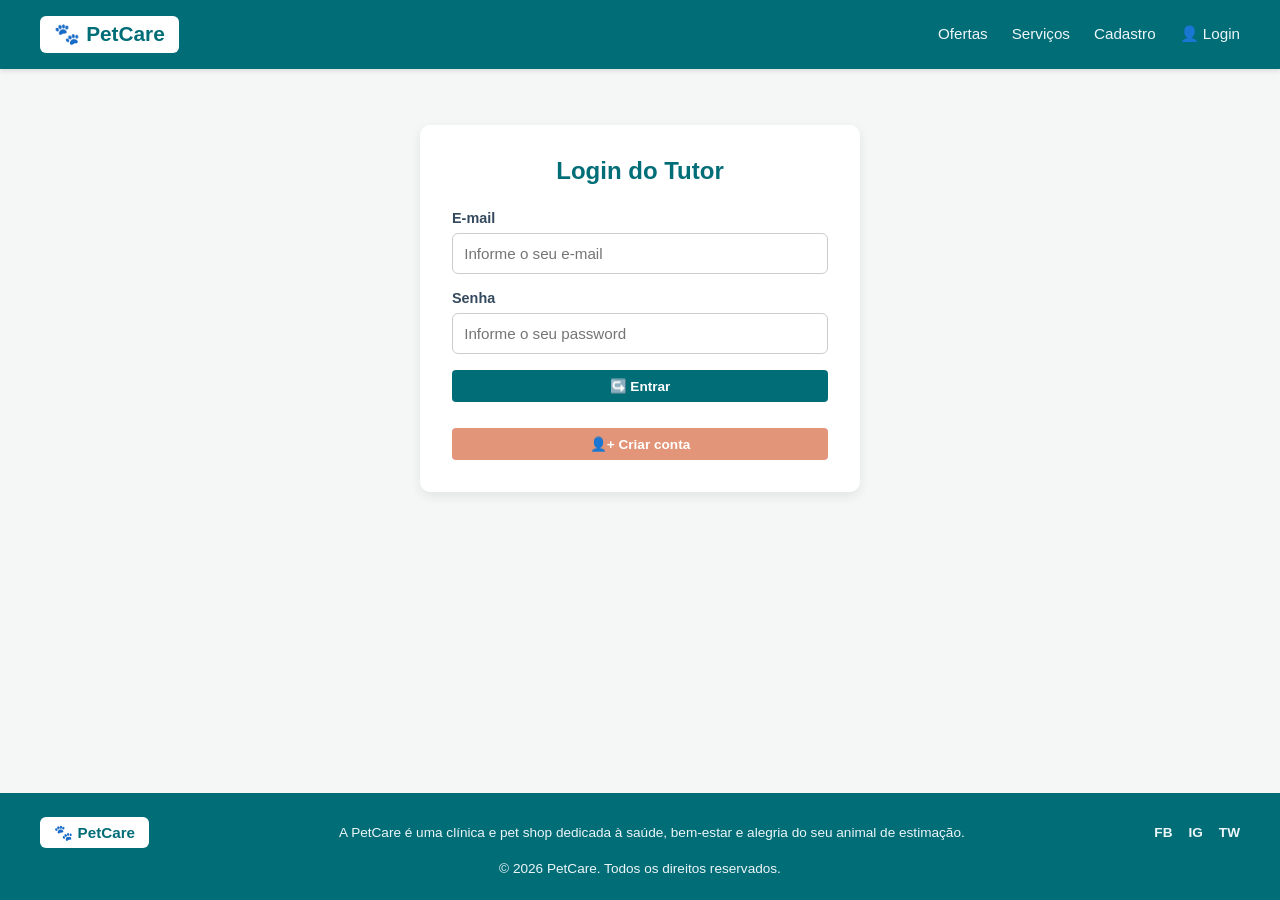
==== login.html @ d26d1cb9 "Add files via upload" ====
<!DOCTYPE html>
<html lang="pt-BR">
<head>
    <meta charset="UTF-8">
    <meta name="viewport" content="width=device-width, initial-scale=1.0">
    <title>Login - PetCare</title>
    <link rel="stylesheet" href="style.css">
</head>
<body>
    <!-- Cabeçalho -->
    <header>
        <a href="index.html" class="logo">🐾 PetCare</a>
        <nav>
            <ul>
                <li><a href="index.html">Ofertas</a></li>
                <li><a href="produto.html">Serviços</a></li>
                <li><a href="new.html">Cadastro</a></li>
                <li><a href="login.html">👤 Login</a></li>
            </ul>
        </nav>
    </header>

    <!-- Conteúdo Principal -->
    <main>
        <section class="form-container">
            <h2>Login do Tutor</h2>
            <form action="index.html" method="GET" style="display: flex; flex-direction: column; gap: 1rem;">
                <div class="form-group">
                    <label for="email">E-mail</label>
                    <input type="email" id="email" placeholder="Informe o seu e-mail" required>
                </div>

                <div class="form-group">
                    <label for="password">Senha</label>
                    <input type="password" id="password" placeholder="Informe o seu password" required>
                </div>

                <button type="submit" class="btn">↪️ Entrar</button>
            </form>

            <a href="new.html" class="btn btn-secondary">👤+ Criar conta</a>
        </section>
    </main>

    <!-- Rodapé -->
    <footer>
        <div class="footer-content">
            <span class="logo" style="font-size: 0.95rem;">🐾 PetCare</span>
            <p>A PetCare é uma clínica e pet shop dedicada à saúde, bem-estar e alegria do seu animal de estimação.</p>
            <div class="social-links">
                <span>FB</span>
                <span>IG</span>
                <span>TW</span>
            </div>
        </div>
        <p>&copy; 2026 PetCare. Todos os direitos reservados.</p>
    </footer>
</body>
</html>
---- style.css ----
* {
    margin: 0;
    padding: 0;
    box-sizing: border-box;
    font-family: 'Segoe UI', Tahoma, Geneva, Verdana, sans-serif;
}

body {
    background-color: #f4f7f6;
    color: #2c3e50;
    display: flex;
    flex-direction: column;
    min-height: 100vh;
}

/* Cabeçalho Padronizado */
header {
    background-color: #006d77;
    color: #ffffff;
    display: flex;
    justify-content: space-between;
    align-items: center;
    padding: 1rem 2.5rem;
    box-shadow: 0 2px 5px rgba(0,0,0,0.1);
}

.logo {
    font-weight: bold;
    font-size: 1.3rem;
    background-color: #ffffff;
    color: #006d77;
    padding: 0.4rem 0.9rem;
    border-radius: 6px;
    text-decoration: none;
}

nav ul {
    list-style: none;
    display: flex;
    gap: 1.5rem;
}

nav a {
    color: #edf6f9;
    text-decoration: none;
    font-size: 0.95rem;
    font-weight: 500;
    transition: color 0.3s;
}

nav a:hover {
    color: #ffddd2;
}

/* Conteúdo Principal */
main {
    flex: 1;
    padding: 2rem 1.5rem;
    max-width: 1400px;
    margin: 0 auto;
    width: 100%;
}

/* Barra de Título e Pesquisa */
.top-bar {
    display: flex;
    justify-content: space-between;
    align-items: center;
    flex-wrap: wrap;
    gap: 1rem;
    margin-bottom: 2rem;
}

.search-box input {
    padding: 0.6rem 1rem;
    border: 1px solid #83c5be;
    border-radius: 20px;
    width: 280px;
    outline: none;
}

/* Grid de Cards (Exatamente 5 cards na mesma fileira) */
.grid-cards {
    display: grid;
    grid-template-columns: repeat(5, 1fr);
    gap: 1rem;
}

.card {
    background-color: #ffffff;
    border-radius: 8px;
    overflow: hidden;
    box-shadow: 0 4px 6px rgba(0,0,0,0.05);
    display: flex;
    flex-direction: column;
    transition: transform 0.2s;
}

.card:hover {
    transform: translateY(-3px);
}

.card img {
    width: 100%;
    height: 130px;
    object-fit: cover;
}

.card-body {
    padding: 0.9rem;
    display: flex;
    flex-direction: column;
    gap: 0.3rem;
    flex: 1;
}

.card-tag {
    font-size: 0.75rem;
    color: #006d77;
    font-weight: 600;
}

.card-body h3 {
    font-size: 0.95rem;
}

.card-details {
    font-size: 0.8rem;
    color: #666;
}

.card-price-row {
    display: flex;
    justify-content: space-between;
    align-items: center;
    margin-top: 0.4rem;
    margin-bottom: 0.6rem;
}

.price {
    font-weight: bold;
    font-size: 0.95rem;
    color: #2c3e50;
}

/* Sistema de Avaliação Interativa por Estrelas */
.rating {
    display: flex;
    flex-direction: row-reverse;
    justify-content: flex-end;
    gap: 2px;
}

.rating input {
    display: none;
}

.rating label {
    font-size: 1.1rem;
    color: #ddd;
    cursor: pointer;
    transition: color 0.2s;
}

.rating input:checked ~ label,
.rating label:hover,
.rating label:hover ~ label {
    color: #f39c12;
}

/* Botões */
.btn {
    background-color: #006d77;
    color: #ffffff;
    border: none;
    padding: 0.5rem;
    border-radius: 4px;
    cursor: pointer;
    text-align: center;
    text-decoration: none;
    font-size: 0.85rem;
    font-weight: 600;
    transition: background-color 0.3s;
    display: block;
    width: 100%;
}

.btn:hover {
    background-color: #005057;
}

.btn-secondary {
    background-color: #e29578;
    color: #ffffff;
    margin-top: 0.5rem;
}

.btn-secondary:hover {
    background-color: #d08164;
}

/* Formulários */
.form-container {
    background-color: #ffffff;
    max-width: 440px;
    margin: 1.5rem auto;
    padding: 2rem;
    border-radius: 10px;
    box-shadow: 0 4px 12px rgba(0,0,0,0.08);
    display: flex;
    flex-direction: column;
    gap: 1.1rem;
}

.form-container h2 {
    text-align: center;
    color: #006d77;
    margin-bottom: 0.5rem;
}

.form-group {
    display: flex;
    flex-direction: column;
    gap: 0.4rem;
}

.form-group label {
    font-size: 0.9rem;
    font-weight: 600;
    color: #34495e;
}

.form-group input[type="text"],
.form-group input[type="email"],
.form-group input[type="password"],
.form-group select {
    padding: 0.7rem;
    border: 1px solid #ccc;
    border-radius: 6px;
    font-size: 0.95rem;
}

.radio-group {
    display: flex;
    flex-direction: column;
    gap: 0.4rem;
    font-size: 0.9rem;
}

.radio-group label {
    font-weight: normal;
    display: flex;
    align-items: center;
    gap: 0.5rem;
    cursor: pointer;
}

.avatar-preview {
    font-size: 0.85rem;
    color: #006d77;
    font-weight: 600;
    margin-top: 0.2rem;
}

/* Tabela de Serviços */
.table-container {
    width: 100%;
    overflow-x: auto;
    margin-top: 1.5rem;
    background-color: #ffffff;
    border-radius: 10px;
    box-shadow: 0 4px 8px rgba(0,0,0,0.06);
    padding: 1rem;
}

table {
    width: 100%;
    border-collapse: collapse;
    text-align: left;
    font-size: 0.9rem;
}

th, td {
    padding: 0.9rem 1rem;
    border-bottom: 1px solid #e0e6ed;
}

th {
    background-color: #006d77;
    color: #ffffff;
    font-weight: 600;
}

tr:hover {
    background-color: #f1f8f9;
}

.btn-table {
    background-color: #e29578;
    color: #ffffff;
    padding: 0.45rem 0.85rem;
    border-radius: 5px;
    text-decoration: none;
    font-size: 0.85rem;
    font-weight: 600;
    display: inline-block;
    transition: background 0.3s;
}

.btn-table:hover {
    background-color: #d08164;
}

/* Rodapé */
footer {
    background-color: #006d77;
    color: #edf6f9;
    padding: 1.5rem 2.5rem;
    font-size: 0.85rem;
    display: flex;
    flex-direction: column;
    gap: 0.8rem;
    align-items: center;
    margin-top: auto;
}

.footer-content {
    display: flex;
    justify-content: space-between;
    width: 100%;
    max-width: 1400px;
    align-items: center;
    flex-wrap: wrap;
    gap: 1rem;
}

.social-links {
    display: flex;
    gap: 1rem;
    font-weight: bold;
}

/* Responsividade para telas menores */
@media (max-width: 1024px) {
    .grid-cards {
        grid-template-columns: repeat(auto-fit, minmax(200px, 1fr));
    }
}

@media (max-width: 768px) {
    header {
        flex-direction: column;
        gap: 1rem;
        padding: 1rem;
    }

    nav ul {
        flex-wrap: wrap;
        justify-content: center;
        gap: 1rem;
    }

    .top-bar {
        flex-direction: column;
        align-items: flex-start;
    }

    .search-box input {
        width: 100%;
    }

    .footer-content {
        flex-direction: column;
        text-align: center;
    }
}
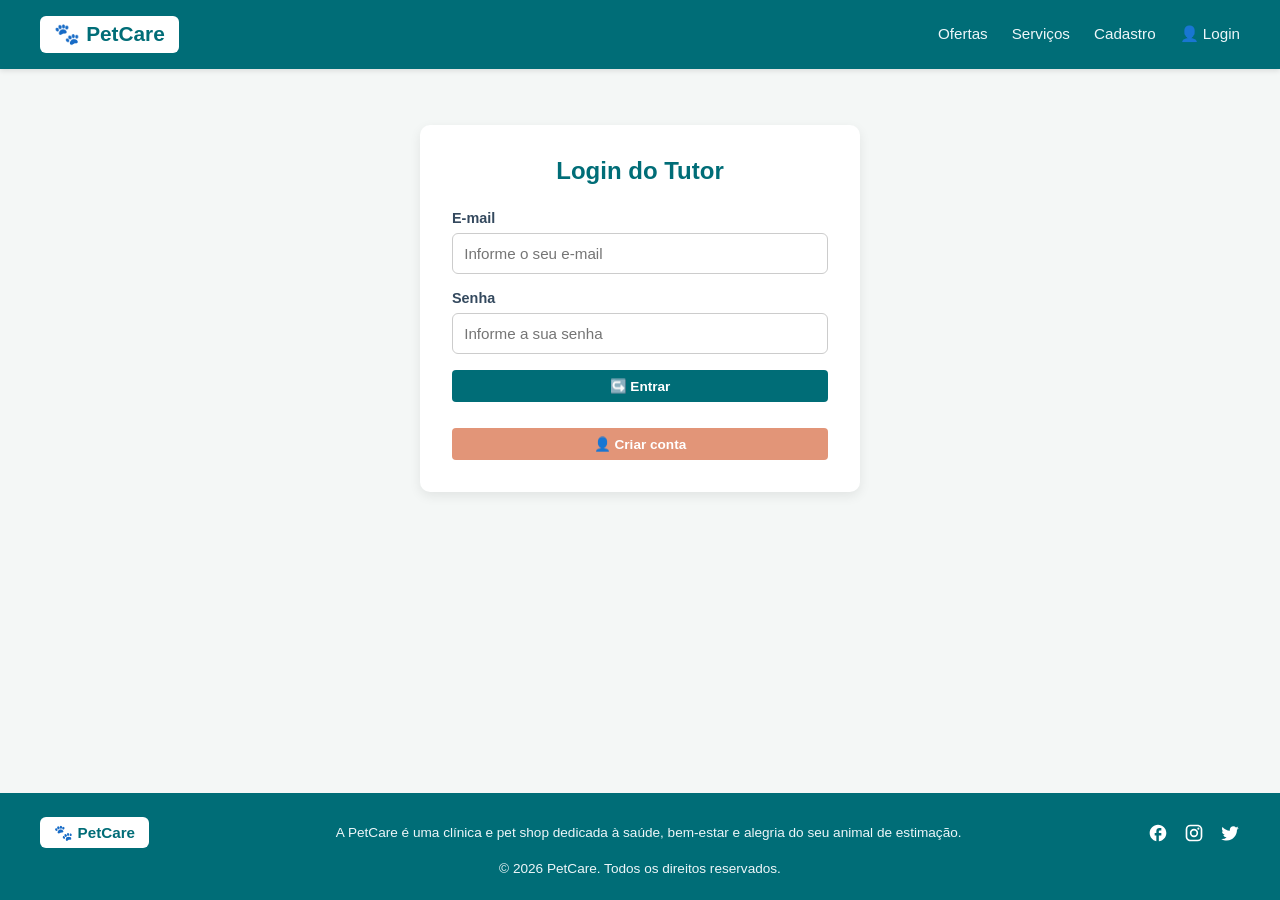
==== commit 192b76c5: "Add files via upload" ====
--- a/login.html
+++ b/login.html
@@ -7,7 +7,6 @@
     <link rel="stylesheet" href="style.css">
 </head>
 <body>
-    <!-- Cabeçalho -->
     <header>
         <a href="index.html" class="logo">🐾 PetCare</a>
         <nav>
@@ -20,11 +19,10 @@
         </nav>
     </header>
 
-    <!-- Conteúdo Principal -->
     <main>
         <section class="form-container">
             <h2>Login do Tutor</h2>
-            <form action="index.html" method="GET" style="display: flex; flex-direction: column; gap: 1rem;">
+            <form onsubmit="fazerLogin(event)" style="display: flex; flex-direction: column; gap: 1rem;">
                 <div class="form-group">
                     <label for="email">E-mail</label>
                     <input type="email" id="email" placeholder="Informe o seu e-mail" required>
@@ -32,28 +30,41 @@
 
                 <div class="form-group">
                     <label for="password">Senha</label>
-                    <input type="password" id="password" placeholder="Informe o seu password" required>
+                    <input type="password" id="password" placeholder="Informe a sua senha" required>
                 </div>
 
                 <button type="submit" class="btn">↪️ Entrar</button>
             </form>
 
-            <a href="new.html" class="btn btn-secondary">👤+ Criar conta</a>
+            <a href="new.html" class="btn btn-secondary">👤 Criar conta</a>
         </section>
     </main>
 
-    <!-- Rodapé -->
     <footer>
         <div class="footer-content">
             <span class="logo" style="font-size: 0.95rem;">🐾 PetCare</span>
             <p>A PetCare é uma clínica e pet shop dedicada à saúde, bem-estar e alegria do seu animal de estimação.</p>
             <div class="social-links">
-                <span>FB</span>
-                <span>IG</span>
-                <span>TW</span>
+                <a href="#" aria-label="Facebook" title="Facebook">
+                    <svg width="20" height="20" fill="currentColor" viewBox="0 0 24 24"><path d="M22 12c0-5.52-4.48-10-10-10S2 6.48 2 12c0 4.84 3.44 8.87 8 9.8V15H8v-3h2V9.5C10 7.57 11.57 6 13.5 6H16v3h-2c-.55 0-1 .45-1 1v2h3v3h-3v6.95c5.05-.5 9-4.76 9-9.95z"/></svg>
+                </a>
+                <a href="#" aria-label="Instagram" title="Instagram">
+                    <svg width="20" height="20" fill="currentColor" viewBox="0 0 24 24"><path d="M7.8 2h8.4C19.4 2 22 4.6 22 7.8v8.4a5.8 5.8 0 0 1-5.8 5.8H7.8C4.6 22 2 19.4 2 16.2V7.8A5.8 5.8 0 0 1 7.8 2zm-.2 2A3.6 3.6 0 0 0 4 7.6v8.8C4 18.39 5.61 20 7.6 20h8.8a3.6 3.6 0 0 0 3.6-3.6V7.6C20 5.61 18.39 4 16.4 4H7.6zm9.65 1.5a1.25 1.25 0 0 1 1.25 1.25A1.25 1.25 0 0 1 17.25 8 1.25 1.25 0 0 1 16 6.75a1.25 1.25 0 0 1 1.25-1.25zM12 7a5 5 0 0 1 5 5 5 5 0 0 1-5 5 5 5 0 0 1-5-5 5 5 0 0 1 5-5zm0 2a3 3 0 0 0-3 3 3 3 0 0 0 3 3 3 3 0 0 0 3-3 3 3 0 0 0-3-3z"/></svg>
+                </a>
+                <a href="#" aria-label="Twitter" title="Twitter">
+                    <svg width="20" height="20" fill="currentColor" viewBox="0 0 24 24"><path d="M22.46 6c-.77.35-1.6.58-2.46.69.88-.53 1.56-1.37 1.88-2.38-.83.5-1.75.85-2.72 1.05C18.37 4.5 17.26 4 16 4c-2.35 0-4.27 1.92-4.27 4.29 0 .34.04.67.11.98C8.28 9.09 5.11 7.38 3 4.79c-.37.63-.58 1.37-.58 2.15 0 1.49.75 2.81 1.91 3.56-.71 0-1.37-.2-1.95-.5v.03c0 2.08 1.48 3.82 3.44 4.21a4.22 4.22 0 0 1-1.93.07 4.28 4.28 0 0 0 4 2.98 8.521 8.521 0 0 1-5.33 1.84c-.34 0-.68-.02-1.02-.06C3.44 20.29 5.7 21 8.12 21 16 21 20.33 14.46 20.33 8.79c0-.19 0-.37-.01-.56.84-.6 1.56-1.36 2.14-2.23z"/></svg>
+                </a>
             </div>
         </div>
         <p>&copy; 2026 PetCare. Todos os direitos reservados.</p>
     </footer>
+
+    <script>
+        function fazerLogin(event) {
+            event.preventDefault();
+            alert("Login efetuado com sucesso! Bem-vindo(a) à PetCare.");
+            window.location.href = "produto.html";
+        }
+    </script>
 </body>
 </html>
--- a/style.css
+++ b/style.css
@@ -79,7 +79,7 @@
     outline: none;
 }
 
-/* Grid de Cards (Exatamente 5 cards na mesma fileira) */
+/* Grid de Cards (5 cards na mesma fileira) */
 .grid-cards {
     display: grid;
     grid-template-columns: repeat(5, 1fr);
@@ -143,7 +143,7 @@
     color: #2c3e50;
 }
 
-/* Sistema de Avaliação Interativa por Estrelas */
+/* Sistema de Avaliação Interativa por Estrelas (Apenas ao clicar) */
 .rating {
     display: flex;
     flex-direction: row-reverse;
@@ -162,9 +162,7 @@
     transition: color 0.2s;
 }
 
-.rating input:checked ~ label,
-.rating label:hover,
-.rating label:hover ~ label {
+.rating input:checked ~ label {
     color: #f39c12;
 }
 
@@ -240,14 +238,14 @@
     font-size: 0.95rem;
 }
 
-.radio-group {
-    display: flex;
-    flex-direction: column;
-    gap: 0.4rem;
+.checkbox-group {
+    display: flex;
+    flex-direction: column;
+    gap: 0.5rem;
     font-size: 0.9rem;
 }
 
-.radio-group label {
+.checkbox-group label {
     font-weight: normal;
     display: flex;
     align-items: center;
@@ -255,11 +253,9 @@
     cursor: pointer;
 }
 
-.avatar-preview {
-    font-size: 0.85rem;
-    color: #006d77;
-    font-weight: 600;
-    margin-top: 0.2rem;
+.extra-field {
+    display: none;
+    margin-top: 0.4rem;
 }
 
 /* Tabela de Serviços */
@@ -295,6 +291,12 @@
     background-color: #f1f8f9;
 }
 
+.datetime-cell {
+    display: flex;
+    gap: 1.2rem;
+    align-items: center;
+}
+
 .btn-table {
     background-color: #e29578;
     color: #ffffff;
@@ -337,7 +339,20 @@
 .social-links {
     display: flex;
     gap: 1rem;
-    font-weight: bold;
+    align-items: center;
+}
+
+.social-links a {
+    color: #ffffff;
+    display: flex;
+    align-items: center;
+    justify-content: center;
+    transition: transform 0.2s, color 0.2s;
+}
+
+.social-links a:hover {
+    color: #ffddd2;
+    transform: scale(1.1);
 }
 
 /* Responsividade para telas menores */
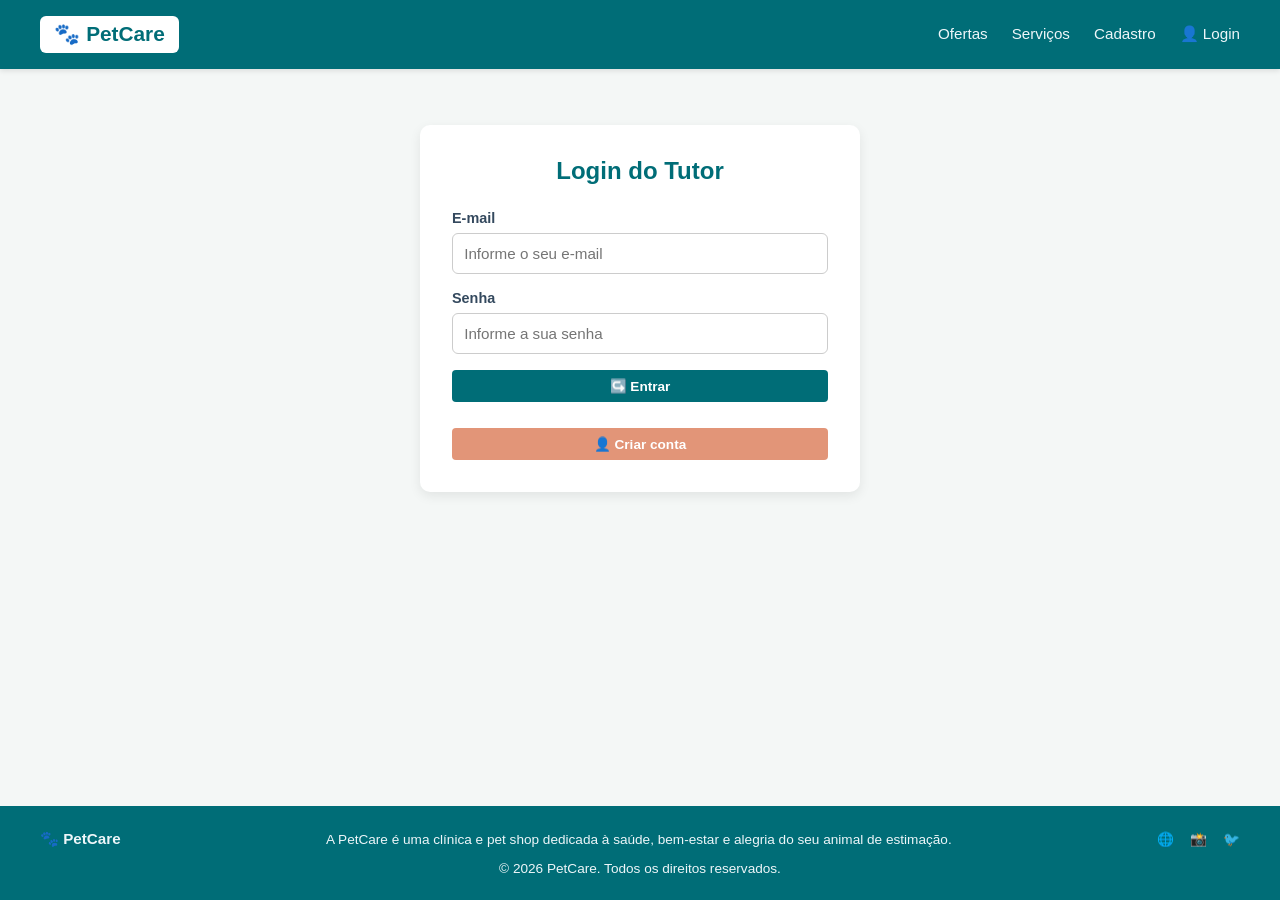
==== commit ff93b165: "Add files via upload" ====
--- a/login.html
+++ b/login.html
@@ -40,20 +40,19 @@
         </section>
     </main>
 
+    <!-- Toast Automático de Sucesso no Login (Sem botão OK) -->
+    <div id="toast-login" class="toast-feedback">
+        Login efetuado com sucesso! Bem-vindo(a) à PetCare.
+    </div>
+
     <footer>
         <div class="footer-content">
-            <span class="logo" style="font-size: 0.95rem;">🐾 PetCare</span>
+            <div style="font-weight: bold; font-size: 0.95rem;">🐾 PetCare</div>
             <p>A PetCare é uma clínica e pet shop dedicada à saúde, bem-estar e alegria do seu animal de estimação.</p>
             <div class="social-links">
-                <a href="#" aria-label="Facebook" title="Facebook">
-                    <svg width="20" height="20" fill="currentColor" viewBox="0 0 24 24"><path d="M22 12c0-5.52-4.48-10-10-10S2 6.48 2 12c0 4.84 3.44 8.87 8 9.8V15H8v-3h2V9.5C10 7.57 11.57 6 13.5 6H16v3h-2c-.55 0-1 .45-1 1v2h3v3h-3v6.95c5.05-.5 9-4.76 9-9.95z"/></svg>
-                </a>
-                <a href="#" aria-label="Instagram" title="Instagram">
-                    <svg width="20" height="20" fill="currentColor" viewBox="0 0 24 24"><path d="M7.8 2h8.4C19.4 2 22 4.6 22 7.8v8.4a5.8 5.8 0 0 1-5.8 5.8H7.8C4.6 22 2 19.4 2 16.2V7.8A5.8 5.8 0 0 1 7.8 2zm-.2 2A3.6 3.6 0 0 0 4 7.6v8.8C4 18.39 5.61 20 7.6 20h8.8a3.6 3.6 0 0 0 3.6-3.6V7.6C20 5.61 18.39 4 16.4 4H7.6zm9.65 1.5a1.25 1.25 0 0 1 1.25 1.25A1.25 1.25 0 0 1 17.25 8 1.25 1.25 0 0 1 16 6.75a1.25 1.25 0 0 1 1.25-1.25zM12 7a5 5 0 0 1 5 5 5 5 0 0 1-5 5 5 5 0 0 1-5-5 5 5 0 0 1 5-5zm0 2a3 3 0 0 0-3 3 3 3 0 0 0 3 3 3 3 0 0 0 3-3 3 3 0 0 0-3-3z"/></svg>
-                </a>
-                <a href="#" aria-label="Twitter" title="Twitter">
-                    <svg width="20" height="20" fill="currentColor" viewBox="0 0 24 24"><path d="M22.46 6c-.77.35-1.6.58-2.46.69.88-.53 1.56-1.37 1.88-2.38-.83.5-1.75.85-2.72 1.05C18.37 4.5 17.26 4 16 4c-2.35 0-4.27 1.92-4.27 4.29 0 .34.04.67.11.98C8.28 9.09 5.11 7.38 3 4.79c-.37.63-.58 1.37-.58 2.15 0 1.49.75 2.81 1.91 3.56-.71 0-1.37-.2-1.95-.5v.03c0 2.08 1.48 3.82 3.44 4.21a4.22 4.22 0 0 1-1.93.07 4.28 4.28 0 0 0 4 2.98 8.521 8.521 0 0 1-5.33 1.84c-.34 0-.68-.02-1.02-.06C3.44 20.29 5.7 21 8.12 21 16 21 20.33 14.46 20.33 8.79c0-.19 0-.37-.01-.56.84-.6 1.56-1.36 2.14-2.23z"/></svg>
-                </a>
+                <a href="#" aria-label="Facebook" title="Facebook">🌐</a>
+                <a href="#" aria-label="Instagram" title="Instagram">📸</a>
+                <a href="#" aria-label="Twitter" title="Twitter">🐦</a>
             </div>
         </div>
         <p>&copy; 2026 PetCare. Todos os direitos reservados.</p>
@@ -62,8 +61,13 @@
     <script>
         function fazerLogin(event) {
             event.preventDefault();
-            alert("Login efetuado com sucesso! Bem-vindo(a) à PetCare.");
-            window.location.href = "produto.html";
+            
+            const toast = document.getElementById('toast-login');
+            toast.style.display = "block";
+
+            setTimeout(() => {
+                window.location.href = "produto.html";
+            }, 2000);
         }
     </script>
 </body>
--- a/style.css
+++ b/style.css
@@ -79,7 +79,7 @@
     outline: none;
 }
 
-/* Grid de Cards (5 cards na mesma fileira) */
+/* Grid de Cards */
 .grid-cards {
     display: grid;
     grid-template-columns: repeat(5, 1fr);
@@ -143,7 +143,7 @@
     color: #2c3e50;
 }
 
-/* Sistema de Avaliação Interativa por Estrelas (Apenas ao clicar) */
+/* Sistema de Avaliação Interativa por Estrelas */
 .rating {
     display: flex;
     flex-direction: row-reverse;
@@ -253,11 +253,6 @@
     cursor: pointer;
 }
 
-.extra-field {
-    display: none;
-    margin-top: 0.4rem;
-}
-
 /* Tabela de Serviços */
 .table-container {
     width: 100%;
@@ -347,6 +342,7 @@
     display: flex;
     align-items: center;
     justify-content: center;
+    text-decoration: none;
     transition: transform 0.2s, color 0.2s;
 }
 
@@ -355,10 +351,89 @@
     transform: scale(1.1);
 }
 
-/* Responsividade para telas menores */
-@media (max-width: 1024px) {
+/* --- MODAL DE CONFIRMAÇÃO PERSONALIZADO --- */
+.modal-fundo {
+    display: none;
+    position: fixed;
+    top: 0;
+    left: 0;
+    width: 100%;
+    height: 100%;
+    background-color: rgba(0, 0, 0, 0.4);
+    justify-content: center;
+    align-items: flex-start;
+    padding-top: 30px;
+    z-index: 1000;
+}
+
+.modal-caixa {
+    background-color: #ffffff;
+    padding: 22px 26px;
+    border-radius: 10px;
+    width: 90%;
+    max-width: 380px;
+    box-shadow: 0 6px 20px rgba(0, 0, 0, 0.15);
+}
+
+#modal-texto {
+    margin: 0 0 20px 0;
+    font-size: 0.95rem;
+    color: #2c3e50;
+    font-weight: 500;
+}
+
+.modal-botoes {
+    display: flex;
+    justify-content: flex-end;
+    gap: 10px;
+}
+
+.btn-modal {
+    background-color: #ffffff;
+    color: #2c3e50;
+    border: 1px solid #ccd5ae;
+    padding: 7px 16px;
+    border-radius: 6px;
+    font-size: 0.85rem;
+    font-weight: 600;
+    cursor: pointer;
+    transition: background-color 0.2s;
+}
+
+.btn-modal:hover {
+    background-color: #f1f8f9;
+}
+
+/* --- TOAST DE FEEDBACK AUTOMÁTICO (SEM BOTÃO OK) --- */
+.toast-feedback {
+    display: none;
+    position: fixed;
+    top: 24px;
+    left: 50%;
+    transform: translateX(-50%);
+    background-color: #ffffff;
+    color: #006d77;
+    border: 2px solid #83c5be;
+    padding: 14px 24px;
+    border-radius: 8px;
+    box-shadow: 0 6px 20px rgba(0, 0, 0, 0.12);
+    font-size: 0.95rem;
+    font-weight: 600;
+    z-index: 1001;
+    animation: aparecerSumir 3s ease forwards;
+}
+
+@keyframes aparecerSumir {
+    0% { opacity: 0; transform: translate(-50%, -15px); }
+    15% { opacity: 1; transform: translate(-50%, 0); }
+    85% { opacity: 1; transform: translate(-50%, 0); }
+    100% { opacity: 0; transform: translate(-50%, -15px); }
+}
+
+/* Responsividade */
+@media (max-width: 1200px) {
     .grid-cards {
-        grid-template-columns: repeat(auto-fit, minmax(200px, 1fr));
+        grid-template-columns: repeat(3, 1fr);
     }
 }
 
@@ -384,6 +459,10 @@
         width: 100%;
     }
 
+    .grid-cards {
+        grid-template-columns: 1fr;
+    }
+
     .footer-content {
         flex-direction: column;
         text-align: center;
